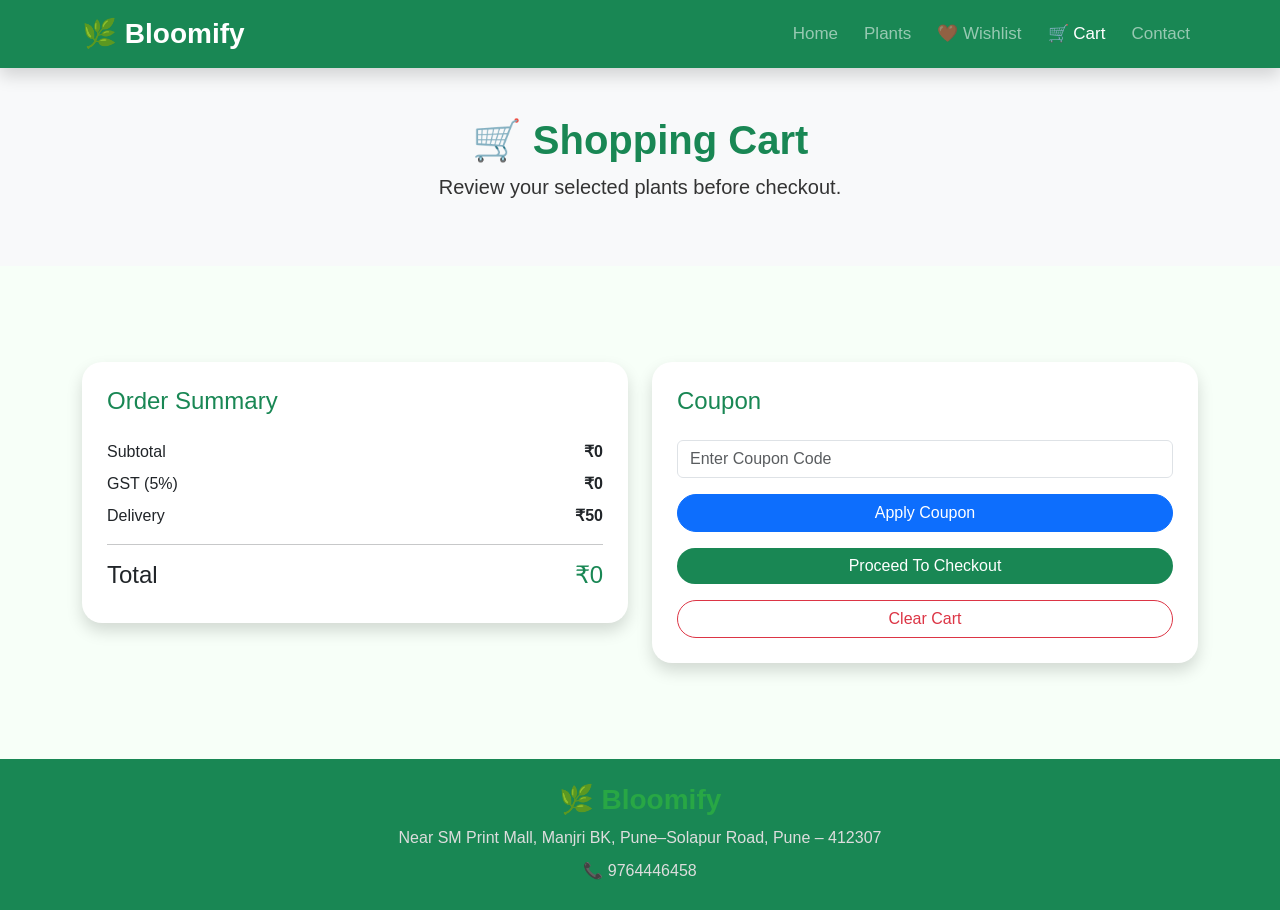
==== cart.html @ ca88b457 "Add files via upload" ====
<!DOCTYPE html>
<html lang="en">

<head>
    <meta charset="UTF-8">
    <meta name="viewport" content="width=device-width, initial-scale=1.0">

    <title>Bloomify | Shopping Cart</title>

    <link href="https://cdn.jsdelivr.net/npm/bootstrap@5.3.3/dist/css/bootstrap.min.css" rel="stylesheet">

    <link rel="stylesheet" href="style.css">

    <link rel="stylesheet"
        href="https://cdnjs.cloudflare.com/ajax/libs/font-awesome/6.5.2/css/all.min.css">
</head>

<body>

<!-- ==========================
        NAVBAR
========================== -->

<nav class="navbar navbar-expand-lg navbar-dark bg-success shadow sticky-top">

    <div class="container">

        <a class="navbar-brand fw-bold fs-3"
            href="index.html">

            🌿 Bloomify

        </a>

        <button class="navbar-toggler"
            data-bs-toggle="collapse"
            data-bs-target="#menu">

            <span class="navbar-toggler-icon"></span>

        </button>

        <div class="collapse navbar-collapse"
            id="menu">

            <ul class="navbar-nav ms-auto">

                <li class="nav-item">
                    <a class="nav-link"
                        href="index.html">

                        Home

                    </a>
                </li>

                <li class="nav-item">
                    <a class="nav-link"
                        href="index.html#products">

                        Plants

                    </a>
                </li>

                <li class="nav-item">
                    <a class="nav-link"
                        href="wishlist.html">

                        ❤️ Wishlist

                    </a>
                </li>

                <li class="nav-item">
                    <a class="nav-link active"
                        href="cart.html">

                        🛒 Cart

                    </a>
                </li>

                <li class="nav-item">
                    <a class="nav-link"
                        href="contact.html">

                        Contact

                    </a>
                </li>

            </ul>

        </div>

    </div>

</nav>

<!-- ==========================
        PAGE TITLE
========================== -->

<section class="py-5 bg-light">

    <div class="container text-center">

        <h1 class="fw-bold text-success">

            🛒 Shopping Cart

        </h1>

        <p class="lead">

            Review your selected plants before checkout.

        </p>

    </div>

</section>

<div class="container py-5">

    <div id="cartContainer">

        <!-- Cart Items will load here -->

    </div>
     <!-- ==========================
            CART SUMMARY
    ========================== -->

    <div class="row mt-5">

        <div class="col-lg-6">

            <div class="card shadow">

                <div class="card-body">

                    <h4 class="text-success mb-4">

                        Order Summary

                    </h4>

                    <div class="d-flex justify-content-between mb-2">
                        <span>Subtotal</span>
                        <strong id="subTotal">₹0</strong>
                    </div>

                    <div class="d-flex justify-content-between mb-2">
                        <span>GST (5%)</span>
                        <strong id="gst">₹0</strong>
                    </div>

                    <div class="d-flex justify-content-between mb-2">
                        <span>Delivery</span>
                        <strong id="delivery">₹50</strong>
                    </div>

                    <hr>

                    <div class="d-flex justify-content-between">

                        <h4>Total</h4>

                        <h4 class="text-success" id="finalTotal">

                            ₹0

                        </h4>

                    </div>

                </div>

            </div>

        </div>

        <div class="col-lg-6">

            <div class="card shadow">

                <div class="card-body">

                    <h4 class="text-success mb-4">

                        Coupon

                    </h4>

                    <input
                        type="text"
                        id="coupon"
                        class="form-control mb-3"
                        placeholder="Enter Coupon Code">

                    <button
                        class="btn btn-primary w-100 mb-3"
                        onclick="applyCoupon()">

                        Apply Coupon

                    </button>

                    <button
                        class="btn btn-success w-100 mb-3"
                        onclick="checkout()">

                        Proceed To Checkout

                    </button>

                    <button
                        class="btn btn-outline-danger w-100"
                        onclick="clearCart()">

                        Clear Cart

                    </button>

                </div>

            </div>

        </div>

    </div>

</div>
<!-- ==========================
        FOOTER
========================== -->

<footer class="bg-success text-white py-4 mt-5">

    <div class="container text-center">

        <h3>🌿 Bloomify</h3>

        <p class="mb-1">
            Near SM Print Mall,
            Manjri BK,
            Pune–Solapur Road,
            Pune – 412307
        </p>

        <p class="mb-0">
            📞 9764446458
        </p>

    </div>

</footer>

<!-- Bootstrap -->
<script src="https://cdn.jsdelivr.net/npm/bootstrap@5.3.3/dist/js/bootstrap.bundle.min.js"></script>

<!-- Bloomify Script -->
<script type="module" src="script.js"></script>

</body>
</html>
---- style.css ----
/* ==========================
   BLOOMIFY PREMIUM CSS
========================== */

*{
    margin:0;
    padding:0;
    box-sizing:border-box;
}

html{
    scroll-behavior:smooth;
}

body{
    font-family:Arial,Helvetica,sans-serif;
    background:#f7fff8;
    color:#333;
}

/* Navbar */

.navbar{
    box-shadow:0 5px 20px rgba(0,0,0,.1);
}

.navbar-brand{
    font-size:30px;
    font-weight:bold;
}

.nav-link{
    font-size:17px;
    margin-left:10px;
    transition:.3s;
}

.nav-link:hover{
    color:#ffe082 !important;
}

/* Hero */

.hero{

    background:linear-gradient(rgba(0,0,0,.45),
    rgba(0,0,0,.45)),
    url("image/hero.jpg");

    background-size:cover;
    background-position:center;

    min-height:90vh;

    display:flex;
    align-items:center;

    color:#fff;

}

.hero h1{

    font-size:60px;
    font-weight:bold;

}

.hero p{

    font-size:22px;

}

.hero .btn{

    padding:12px 30px;
    border-radius:40px;

}

.hero-img{

    animation:float 3s infinite ease-in-out;

}

/* Floating Animation */

@keyframes float{

0%{
transform:translateY(0px);
}

50%{
transform:translateY(-15px);
}

100%{
transform:translateY(0px);
}

}

/* Cards */

.card{

border:none;
border-radius:20px;
overflow:hidden;
transition:.4s;

}

.card:hover{

transform:translateY(-10px);

box-shadow:0 15px 30px rgba(0,0,0,.15);

}

.card img{

height:250px;
object-fit:cover;

}

.card-body{

padding:25px;

}

.card h5{

font-weight:bold;

}

.card .btn{

border-radius:30px;

}

/* Section */

section{

padding-top:70px;
padding-bottom:70px;

}

section h2{

font-weight:bold;

margin-bottom:20px;

}
/* ==========================
   FEATURED PRODUCTS
========================== */

.product{
    transition:.3s;
}

.product:hover{
    transform:translateY(-10px);
}

.product img{
    height:250px;
    object-fit:cover;
    transition:.4s;
}

.product:hover img{
    transform:scale(1.05);
}

/* Buttons */

.btn-success{
    background:#198754;
    border:none;
    transition:.3s;
}

.btn-success:hover{
    background:#146c43;
    transform:scale(1.05);
}

.btn-outline-success:hover{
    transform:scale(1.05);
}

.btn-outline-danger:hover{
    transform:scale(1.05);
}

/* Search Box */

#searchInput{
    border-radius:40px;
    padding:15px 20px;
    font-size:18px;
    border:2px solid #198754;
}

#searchInput:focus{
    box-shadow:none;
    border-color:#14532d;
}

/* Category Cards */

.category-card{
    background:#fff;
    border-radius:20px;
    padding:30px;
    text-align:center;
    transition:.4s;
}

.category-card:hover{
    background:#198754;
    color:#fff;
    transform:translateY(-8px);
}

.category-card i{
    font-size:50px;
    margin-bottom:15px;
    color:#198754;
}

.category-card:hover i{
    color:#fff;
}

/* Why Choose Us */

.why-box{
    padding:25px;
    border-radius:20px;
    transition:.3s;
}

.why-box:hover{
    background:rgba(255,255,255,.12);
}

.why-box i{
    font-size:50px;
    margin-bottom:20px;
}

/* Counter */

.counter{
    text-align:center;
    padding:25px;
}

.counter h1{
    color:#198754;
    font-size:50px;
    font-weight:bold;
}

.counter p{
    font-size:18px;
}

/* Reviews */

.review-card{
    border-radius:20px;
    transition:.3s;
}

.review-card:hover{
    transform:translateY(-8px);
}

.review-card img{
    width:80px;
    height:80px;
    border-radius:50%;
    object-fit:cover;
}

/* Newsletter */

.newsletter{
    background:#198754;
    color:#fff;
    padding:60px 20px;
    border-radius:20px;
}

.newsletter input{
    border-radius:40px;
    padding:15px;
}

.newsletter button{
    border-radius:40px;
    padding:15px 30px;
}

/* Google Map */

iframe{
    border-radius:20px;
    box-shadow:0 10px 20px rgba(0,0,0,.15);
}
/* ==========================
   FOOTER
========================== */

footer{
    background:#1b1b1b;
    color:#fff;
}

footer h3,
footer h4,
footer h5{
    color:#28a745;
    font-weight:bold;
}

footer p{
    color:#ddd;
    line-height:1.8;
}

footer a{
    color:#fff;
    text-decoration:none;
    transition:.3s;
}

footer a:hover{
    color:#28a745;
    padding-left:5px;
}

footer hr{
    border-color:rgba(255,255,255,.2);
}

/* ==========================
   SOCIAL ICONS
========================== */

.social-icon{
    width:45px;
    height:45px;
    display:inline-flex;
    align-items:center;
    justify-content:center;
    border-radius:50%;
    background:#198754;
    color:#fff;
    margin:5px;
    transition:.3s;
}

.social-icon:hover{
    background:#14532d;
    transform:translateY(-5px) rotate(360deg);
}

/* ==========================
   WHATSAPP BUTTON
========================== */

.whatsapp-btn{
    position:fixed;
    bottom:25px;
    right:25px;
    width:65px;
    height:65px;
    border-radius:50%;
    background:#25D366;
    color:#fff;
    display:flex;
    align-items:center;
    justify-content:center;
    font-size:30px;
    text-decoration:none;
    box-shadow:0 10px 20px rgba(0,0,0,.25);
    z-index:999;
    transition:.3s;
}

.whatsapp-btn:hover{
    transform:scale(1.12);
    color:#fff;
}

/* ==========================
   SCROLL TO TOP
========================== */

.scroll-top{
    position:fixed;
    bottom:100px;
    right:25px;
    width:55px;
    height:55px;
    border-radius:50%;
    background:#198754;
    color:#fff;
    border:none;
    font-size:24px;
    cursor:pointer;
    box-shadow:0 10px 20px rgba(0,0,0,.2);
    transition:.3s;
    z-index:999;
}

.scroll-top:hover{
    background:#146c43;
    transform:translateY(-5px);
}

/* ==========================
   ANIMATIONS
========================== */

.fade-up{
    animation:fadeUp .8s ease;
}

@keyframes fadeUp{

0%{
opacity:0;
transform:translateY(40px);
}

100%{
opacity:1;
transform:translateY(0);
}

}

.zoom-in{
    animation:zoomIn .6s ease;
}

@keyframes zoomIn{

0%{
transform:scale(.8);
opacity:0;
}

100%{
transform:scale(1);
opacity:1;
}

}

/* ==========================
   IMAGE HOVER
========================== */

img{
    max-width:100%;
}

.card img:hover{
    filter:brightness(105%);
}

/* ==========================
   SECTION TITLE
========================== */

.section-title{
    text-align:center;
    margin-bottom:50px;
}

.section-title h2{
    color:#198754;
    font-size:38px;
    font-weight:bold;
}

.section-title p{
    color:#666;
    font-size:18px;
}

/* ==========================
   RESPONSIVE
========================== */

@media(max-width:991px){

.hero{
    text-align:center;
    min-height:70vh;
}

.hero h1{
    font-size:42px;
}

.hero p{
    font-size:18px;
}

.hero img{
    margin-top:30px;
}

}

@media(max-width:768px){

.navbar-brand{
    font-size:24px;
}

section{
    padding:50px 0;
}

.section-title h2{
    font-size:30px;
}

.card img{
    height:220px;
}

footer{
    text-align:center;
}

.whatsapp-btn{
    width:55px;
    height:55px;
    font-size:26px;
}

.scroll-top{
    width:50px;
    height:50px;
}

}

@media(max-width:576px){

.hero h1{
    font-size:34px;
}

.hero p{
    font-size:16px;
}

.btn{
    width:100%;
    margin-bottom:10px;
}

.card img{
    height:200px;
}

}
/* ==========================
   CART PAGE
========================== */

.table{
    background:#fff;
    border-radius:15px;
    overflow:hidden;
}

.table th{
    background:#198754;
    color:#fff;
    text-align:center;
}

.table td{
    vertical-align:middle;
    text-align:center;
}

.qty-btn{
    width:35px;
    height:35px;
    border:none;
    border-radius:50%;
    background:#198754;
    color:#fff;
    font-weight:bold;
}

.qty-btn:hover{
    background:#146c43;
}

.total-box{
    background:#fff;
    padding:25px;
    border-radius:20px;
    box-shadow:0 10px 20px rgba(0,0,0,.1);
}

/* ==========================
   WISHLIST
========================== */

.wishlist-card{
    border-radius:20px;
    overflow:hidden;
    transition:.3s;
}

.wishlist-card:hover{
    transform:translateY(-8px);
}

.wishlist-card img{
    height:220px;
    object-fit:cover;
}

/* ==========================
   PAYMENT PAGE
========================== */

.payment-card{
    background:#fff;
    border-radius:20px;
    padding:30px;
    box-shadow:0 10px 20px rgba(0,0,0,.12);
}

.payment-card input,
.payment-card textarea,
.payment-card select{
    margin-bottom:15px;
    border-radius:10px;
}

.payment-card img{
    border-radius:15px;
}

/* ==========================
   LOGIN & REGISTER
========================== */

.login-box{
    max-width:450px;
    margin:60px auto;
    background:#fff;
    padding:35px;
    border-radius:20px;
    box-shadow:0 10px 20px rgba(0,0,0,.15);
}

.login-box h2{
    color:#198754;
    margin-bottom:25px;
    text-align:center;
}

.login-box input{
    margin-bottom:15px;
}

/* ==========================
   PROFILE PAGE
========================== */

.profile-card{
    background:#fff;
    padding:30px;
    border-radius:20px;
    box-shadow:0 10px 20px rgba(0,0,0,.1);
}

.profile-img{
    width:120px;
    height:120px;
    border-radius:50%;
    object-fit:cover;
}

/* ==========================
   ADMIN DASHBOARD
========================== */

.admin-card{
    border-radius:20px;
    text-align:center;
    padding:30px;
    color:#fff;
}

.admin-green{
    background:#198754;
}

.admin-blue{
    background:#0d6efd;
}

.admin-orange{
    background:#fd7e14;
}

.admin-red{
    background:#dc3545;
}

.admin-card h2{
    font-size:42px;
    font-weight:bold;
}

/* ==========================
   FORM ELEMENTS
========================== */

.form-control:focus{
    border-color:#198754;
    box-shadow:0 0 10px rgba(25,135,84,.2);
}

.form-select:focus{
    border-color:#198754;
    box-shadow:0 0 10px rgba(25,135,84,.2);
}

/* ==========================
   BADGES
========================== */

.badge-cart{
    background:red;
    color:#fff;
    border-radius:50%;
    padding:4px 8px;
    font-size:12px;
}

/* ==========================
   LOADER
========================== */

.loader{
    width:60px;
    height:60px;
    border:6px solid #ddd;
    border-top:6px solid #198754;
    border-radius:50%;
    animation:spin 1s linear infinite;
    margin:auto;
}

@keyframes spin{

0%{
transform:rotate(0deg);
}

100%{
transform:rotate(360deg);
}

}

/* ==========================
   DARK MODE
========================== */

.dark-mode{
    background:#121212;
    color:#fff;
}

.dark-mode .card,
.dark-mode .payment-card,
.dark-mode .login-box,
.dark-mode .profile-card,
.dark-mode .table,
.dark-mode .total-box{
    background:#1f1f1f;
    color:#fff;
}

.dark-mode footer{
    background:#000;
}

/* ==========================
   UTILITIES
========================== */

.rounded-20{
    border-radius:20px;
}

.shadow-lg-custom{
    box-shadow:0 10px 25px rgba(0,0,0,.15);
}

.text-green{
    color:#198754;
}

.bg-light-green{
    background:#f2fff5;
}
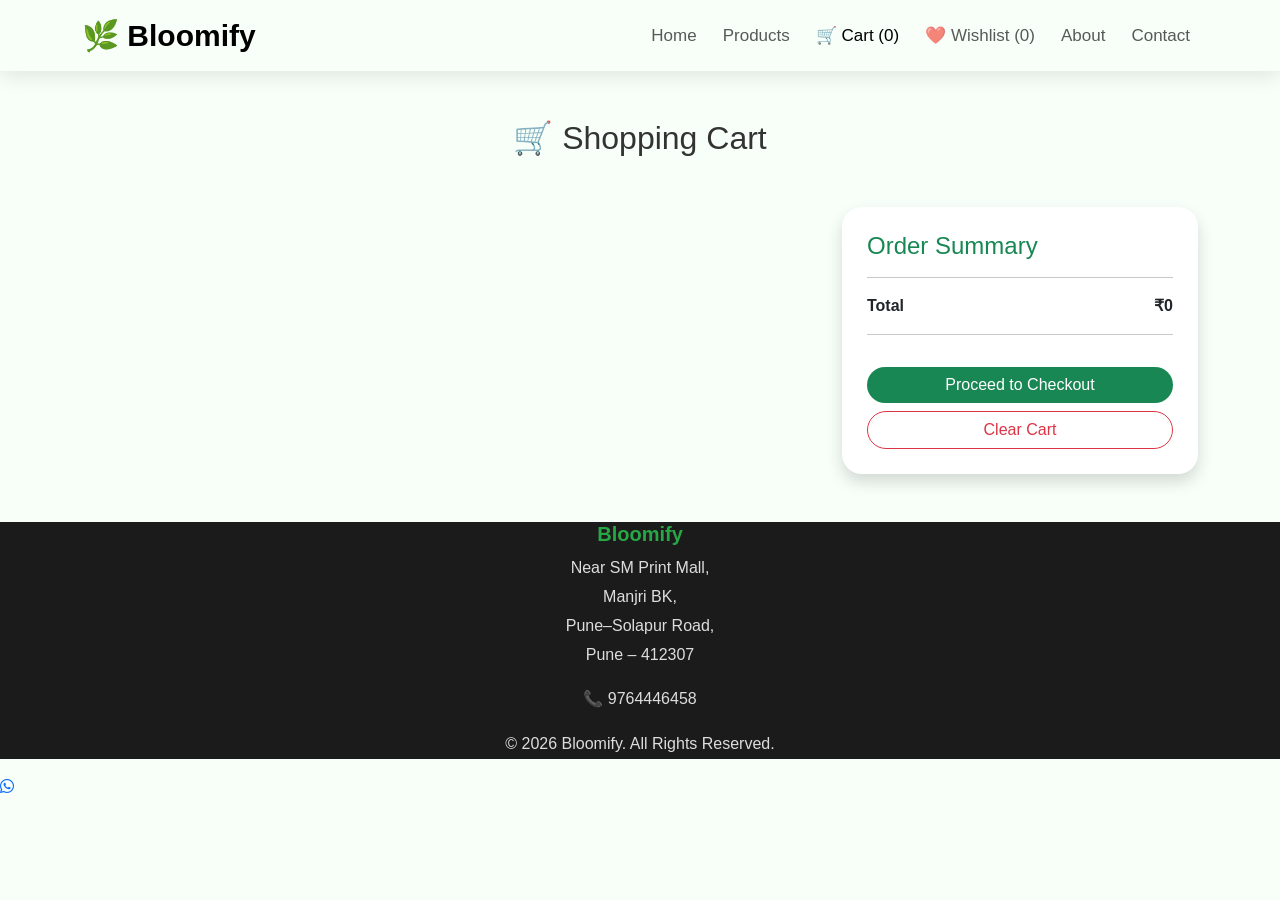
==== commit 62a188f3: "Fix cart page" ====
--- a/cart.html
+++ b/cart.html
@@ -4,11 +4,9 @@
 <head>
     <meta charset="UTF-8">
     <meta name="viewport" content="width=device-width, initial-scale=1.0">
-
     <title>Bloomify | Shopping Cart</title>
 
     <link href="https://cdn.jsdelivr.net/npm/bootstrap@5.3.3/dist/css/bootstrap.min.css" rel="stylesheet">
-
     <link rel="stylesheet" href="style.css">
 
     <link rel="stylesheet"
@@ -17,22 +15,17 @@
 
 <body>
 
-<!-- ==========================
-        NAVBAR
-========================== -->
-
-<nav class="navbar navbar-expand-lg navbar-dark bg-success shadow sticky-top">
+<!-- Navbar -->
+
+<nav class="navbar navbar-expand-lg">
 
     <div class="container">
 
-        <a class="navbar-brand fw-bold fs-3"
-            href="index.html">
-
+        <a class="navbar-brand" href="index.html">
             🌿 Bloomify
-
         </a>
 
-        <button class="navbar-toggler"
+        <button class="navbar-toggler bg-light"
             data-bs-toggle="collapse"
             data-bs-target="#menu">
 
@@ -40,54 +33,38 @@
 
         </button>
 
-        <div class="collapse navbar-collapse"
-            id="menu">
+        <div class="collapse navbar-collapse" id="menu">
 
             <ul class="navbar-nav ms-auto">
 
                 <li class="nav-item">
-                    <a class="nav-link"
-                        href="index.html">
-
-                        Home
-
+                    <a class="nav-link" href="index.html">Home</a>
+                </li>
+
+                <li class="nav-item">
+                    <a class="nav-link" href="products.html">Products</a>
+                </li>
+
+                <li class="nav-item">
+                    <a class="nav-link active" href="cart.html">
+                        🛒 Cart
+                        (<span id="cartCount">0</span>)
                     </a>
                 </li>
 
                 <li class="nav-item">
-                    <a class="nav-link"
-                        href="index.html#products">
-
-                        Plants
-
+                    <a class="nav-link" href="wishlist.html">
+                        ❤️ Wishlist
+                        (<span id="wishlistCount">0</span>)
                     </a>
                 </li>
 
                 <li class="nav-item">
-                    <a class="nav-link"
-                        href="wishlist.html">
-
-                        ❤️ Wishlist
-
-                    </a>
-                </li>
-
-                <li class="nav-item">
-                    <a class="nav-link active"
-                        href="cart.html">
-
-                        🛒 Cart
-
-                    </a>
-                </li>
-
-                <li class="nav-item">
-                    <a class="nav-link"
-                        href="contact.html">
-
-                        Contact
-
-                    </a>
+                    <a class="nav-link" href="about.html">About</a>
+                </li>
+
+                <li class="nav-item">
+                    <a class="nav-link" href="contact.html">Contact</a>
                 </li>
 
             </ul>
@@ -98,170 +75,127 @@
 
 </nav>
 
-<!-- ==========================
-        PAGE TITLE
-========================== -->
-
-<section class="py-5 bg-light">
+<!-- Page Title -->
+
+<div class="container mt-5">
+
+    <h2 class="section-title">
+        🛒 Shopping Cart
+    </h2>
+
+    <div class="row mt-4">
+
+        <!-- Cart Items -->
+
+        <div class="col-lg-8">
+
+            <div id="cartItems">
+
+                <!-- Cart Items loaded by script.js -->
+
+            </div>
+
+        </div>
+
+        <!-- Order Summary -->
+
+        <div class="col-lg-4">
+
+            <div class="card shadow">
+
+                <div class="card-body">
+
+                    <h4 class="text-success mb-3">
+
+                        Order Summary
+
+                    </h4>
+
+                    <hr>
+
+                    <div class="d-flex justify-content-between">
+
+                        <strong>Total</strong>
+
+                        <strong id="cartTotal">
+
+                            ₹0
+
+                        </strong>
+
+                    </div>
+
+                    <hr>
+                     <button
+                        class="btn btn-success w-100 mt-3"
+                        onclick="checkout()">
+
+                        Proceed to Checkout
+
+                    </button>
+
+                    <button
+                        class="btn btn-outline-danger w-100 mt-2"
+                        onclick="clearCart()">
+
+                        Clear Cart
+
+                    </button>
+
+                </div>
+
+            </div>
+
+        </div>
+
+    </div>
+
+</div>
+
+<!-- Footer -->
+
+<footer class="mt-5">
 
     <div class="container text-center">
 
-        <h1 class="fw-bold text-success">
-
-            🛒 Shopping Cart
-
-        </h1>
-
-        <p class="lead">
-
-            Review your selected plants before checkout.
-
-        </p>
-
-    </div>
-
-</section>
-
-<div class="container py-5">
-
-    <div id="cartContainer">
-
-        <!-- Cart Items will load here -->
-
-    </div>
-     <!-- ==========================
-            CART SUMMARY
-    ========================== -->
-
-    <div class="row mt-5">
-
-        <div class="col-lg-6">
-
-            <div class="card shadow">
-
-                <div class="card-body">
-
-                    <h4 class="text-success mb-4">
-
-                        Order Summary
-
-                    </h4>
-
-                    <div class="d-flex justify-content-between mb-2">
-                        <span>Subtotal</span>
-                        <strong id="subTotal">₹0</strong>
-                    </div>
-
-                    <div class="d-flex justify-content-between mb-2">
-                        <span>GST (5%)</span>
-                        <strong id="gst">₹0</strong>
-                    </div>
-
-                    <div class="d-flex justify-content-between mb-2">
-                        <span>Delivery</span>
-                        <strong id="delivery">₹50</strong>
-                    </div>
-
-                    <hr>
-
-                    <div class="d-flex justify-content-between">
-
-                        <h4>Total</h4>
-
-                        <h4 class="text-success" id="finalTotal">
-
-                            ₹0
-
-                        </h4>
-
-                    </div>
-
-                </div>
-
-            </div>
-
-        </div>
-
-        <div class="col-lg-6">
-
-            <div class="card shadow">
-
-                <div class="card-body">
-
-                    <h4 class="text-success mb-4">
-
-                        Coupon
-
-                    </h4>
-
-                    <input
-                        type="text"
-                        id="coupon"
-                        class="form-control mb-3"
-                        placeholder="Enter Coupon Code">
-
-                    <button
-                        class="btn btn-primary w-100 mb-3"
-                        onclick="applyCoupon()">
-
-                        Apply Coupon
-
-                    </button>
-
-                    <button
-                        class="btn btn-success w-100 mb-3"
-                        onclick="checkout()">
-
-                        Proceed To Checkout
-
-                    </button>
-
-                    <button
-                        class="btn btn-outline-danger w-100"
-                        onclick="clearCart()">
-
-                        Clear Cart
-
-                    </button>
-
-                </div>
-
-            </div>
-
-        </div>
-
-    </div>
-
-</div>
-<!-- ==========================
-        FOOTER
-========================== -->
-
-<footer class="bg-success text-white py-4 mt-5">
-
-    <div class="container text-center">
-
-        <h3>🌿 Bloomify</h3>
-
-        <p class="mb-1">
-            Near SM Print Mall,
-            Manjri BK,
-            Pune–Solapur Road,
+        <h5>Bloomify</h5>
+
+        <p>
+            Near SM Print Mall,<br>
+            Manjri BK,<br>
+            Pune–Solapur Road,<br>
             Pune – 412307
         </p>
 
-        <p class="mb-0">
+        <p>
             📞 9764446458
         </p>
 
+        <p>
+            © 2026 Bloomify. All Rights Reserved.
+        </p>
+
     </div>
 
 </footer>
 
+<!-- WhatsApp -->
+
+<a
+    href="https://wa.me/919764446458"
+    class="whatsapp"
+    target="_blank">
+
+    <i class="fab fa-whatsapp"></i>
+
+</a>
+
 <!-- Bootstrap -->
+
 <script src="https://cdn.jsdelivr.net/npm/bootstrap@5.3.3/dist/js/bootstrap.bundle.min.js"></script>
 
-<!-- Bloomify Script -->
+<!-- Main Script -->
+
 <script type="module" src="script.js"></script>
 
 </body>
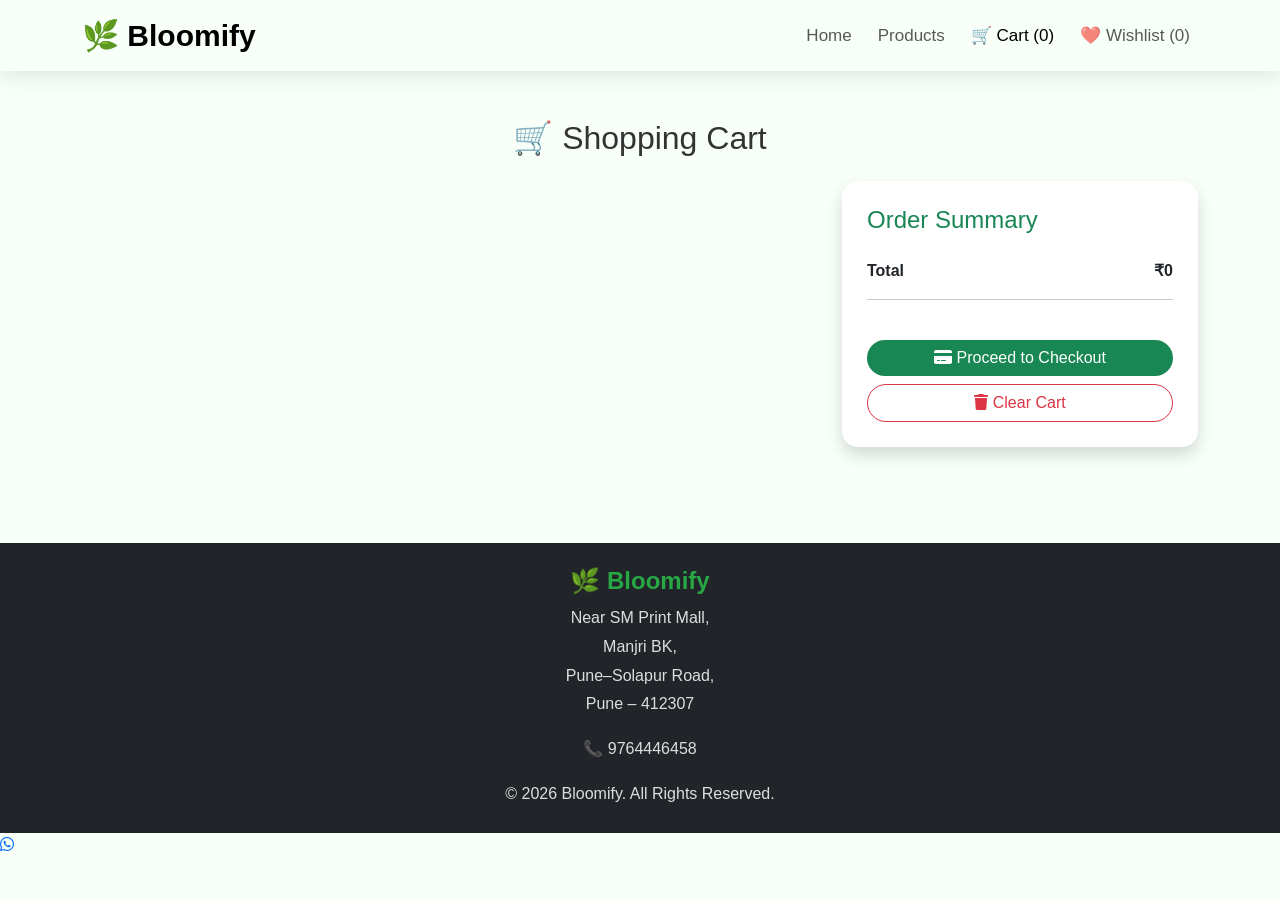
==== commit 0d7e2dfc: "Improve cart design" ====
--- a/cart.html
+++ b/cart.html
@@ -1,6 +1,5 @@
 <!DOCTYPE html>
 <html lang="en">
-
 <head>
     <meta charset="UTF-8">
     <meta name="viewport" content="width=device-width, initial-scale=1.0">
@@ -8,9 +7,8 @@
 
     <link href="https://cdn.jsdelivr.net/npm/bootstrap@5.3.3/dist/css/bootstrap.min.css" rel="stylesheet">
     <link rel="stylesheet" href="style.css">
-
     <link rel="stylesheet"
-        href="https://cdnjs.cloudflare.com/ajax/libs/font-awesome/6.5.2/css/all.min.css">
+          href="https://cdnjs.cloudflare.com/ajax/libs/font-awesome/6.5.2/css/all.min.css">
 </head>
 
 <body>
@@ -18,7 +16,6 @@
 <!-- Navbar -->
 
 <nav class="navbar navbar-expand-lg">
-
     <div class="container">
 
         <a class="navbar-brand" href="index.html">
@@ -26,11 +23,9 @@
         </a>
 
         <button class="navbar-toggler bg-light"
-            data-bs-toggle="collapse"
-            data-bs-target="#menu">
-
+                data-bs-toggle="collapse"
+                data-bs-target="#menu">
             <span class="navbar-toggler-icon"></span>
-
         </button>
 
         <div class="collapse navbar-collapse" id="menu">
@@ -59,31 +54,22 @@
                     </a>
                 </li>
 
-                <li class="nav-item">
-                    <a class="nav-link" href="about.html">About</a>
-                </li>
-
-                <li class="nav-item">
-                    <a class="nav-link" href="contact.html">Contact</a>
-                </li>
-
             </ul>
 
         </div>
 
     </div>
-
 </nav>
 
-<!-- Page Title -->
+<!-- Page -->
 
-<div class="container mt-5">
+<div class="container py-5">
 
-    <h2 class="section-title">
+    <h2 class="text-center mb-4">
         🛒 Shopping Cart
     </h2>
 
-    <div class="row mt-4">
+    <div class="row">
 
         <!-- Cart Items -->
 
@@ -91,59 +77,50 @@
 
             <div id="cartItems">
 
-                <!-- Cart Items loaded by script.js -->
+                <!-- script.js will load cart here -->
 
             </div>
 
         </div>
 
-        <!-- Order Summary -->
+        <!-- Summary -->
 
         <div class="col-lg-4">
 
-            <div class="card shadow">
+            <div class="card shadow rounded-4">
 
                 <div class="card-body">
 
-                    <h4 class="text-success mb-3">
-
+                    <h4 class="mb-4 text-success">
                         Order Summary
-
                     </h4>
-
-                    <hr>
 
                     <div class="d-flex justify-content-between">
 
                         <strong>Total</strong>
 
                         <strong id="cartTotal">
-
                             ₹0
-
                         </strong>
 
                     </div>
 
                     <hr>
                      <button
-                        class="btn btn-success w-100 mt-3"
+                        class="btn btn-success w-100 mt-4"
                         onclick="checkout()">
-
+                        <i class="fa-solid fa-credit-card"></i>
                         Proceed to Checkout
-
                     </button>
 
                     <button
                         class="btn btn-outline-danger w-100 mt-2"
                         onclick="clearCart()">
-
+                        <i class="fa-solid fa-trash"></i>
                         Clear Cart
-
                     </button>
 
                 </div>
-
             </div>
 
         </div>
@@ -154,11 +131,11 @@
 
 <!-- Footer -->
 
-<footer class="mt-5">
+<footer class="mt-5 py-4 bg-dark text-white">
 
     <div class="container text-center">
 
-        <h5>Bloomify</h5>
+        <h4>🌿 Bloomify</h4>
 
         <p>
             Near SM Print Mall,<br>
@@ -171,7 +148,7 @@
             📞 9764446458
         </p>
 
-        <p>
+        <p class="mb-0">
             © 2026 Bloomify. All Rights Reserved.
         </p>
 
@@ -181,10 +158,9 @@
 
 <!-- WhatsApp -->
 
-<a
-    href="https://wa.me/919764446458"
-    class="whatsapp"
-    target="_blank">
+<a href="https://wa.me/919764446458"
+   class="whatsapp"
+   target="_blank">
 
     <i class="fab fa-whatsapp"></i>
 
@@ -199,4 +175,4 @@
 <script type="module" src="script.js"></script>
 
 </body>
-</html>
+</html>
